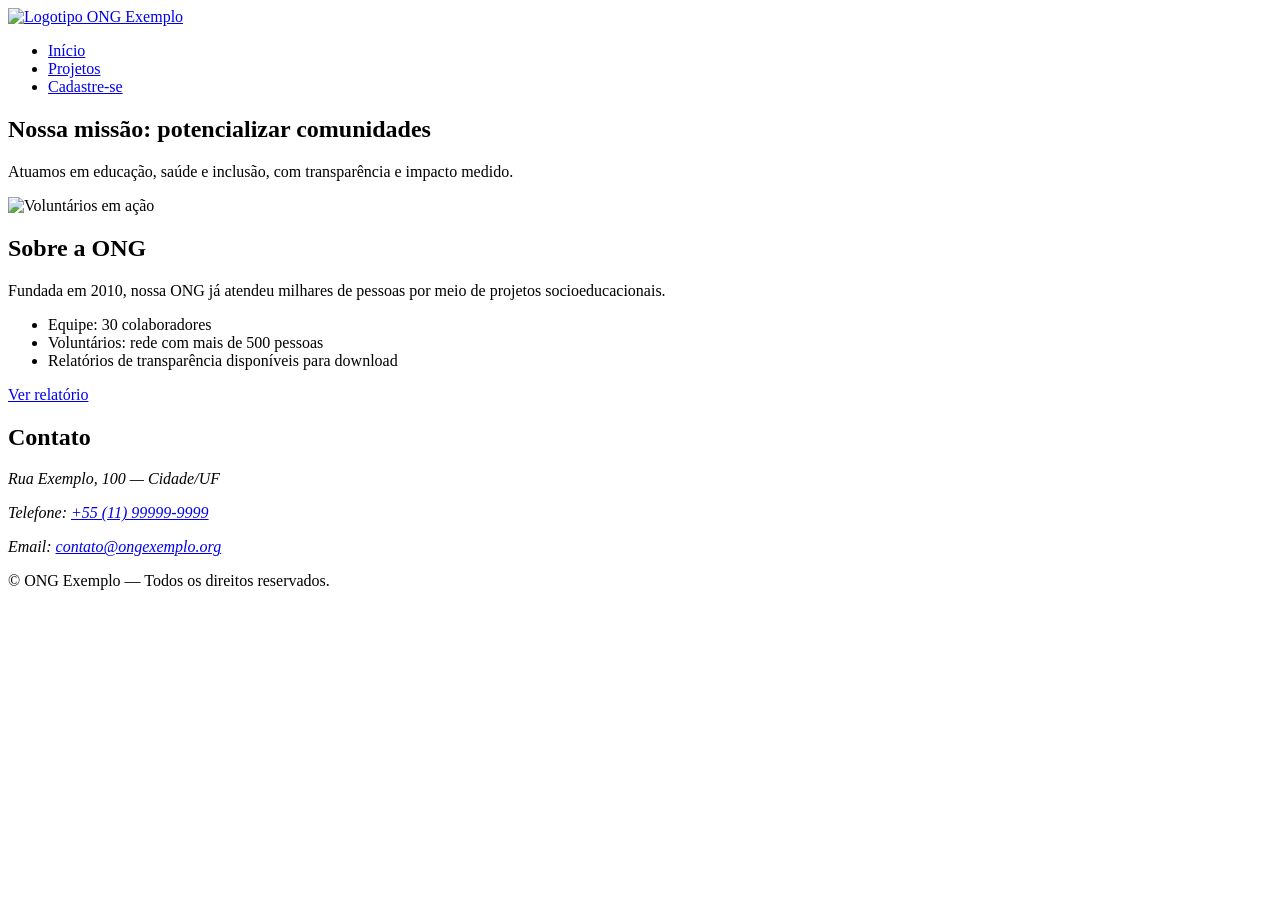
==== index.html @ c8385aaa "primeiro commit" ====
<!doctype html>
<html lang="pt-BR">
<head>
  <meta charset="utf-8" />
  <meta name="viewport" content="width=device-width,initial-scale=1" />
  <title>ONG Exemplo — Transformando Vidas</title>
  <meta name="description" content="ONG Exemplo — missão, projetos e como ajudar" />
  <link rel="stylesheet" href="assets/css/style.css" />
</head>
<body>
  <header class="site-header" role="banner">
    <div class="container">
      <a href="index.html" class="brand" aria-label="Início - ONG Exemplo">
        <img src="assets/img/logo.png" alt="Logotipo ONG Exemplo" />
      </a>
      <nav class="main-nav" role="navigation" aria-label="Menu principal">
        <ul>
          <li><a href="index.html">Início</a></li>
          <li><a href="projetos.html">Projetos</a></li>
          <li><a href="cadastro.html">Cadastre-se</a></li>
        </ul>
      </nav>
    </div>
  </header>

  <main id="main" role="main">
    <section class="hero" aria-labelledby="hero-title">
      <div class="container">
        <h1 id="hero-title">Nossa missão: potencializar comunidades</h1>
        <p>Atuamos em educação, saúde e inclusão, com transparência e impacto medido.</p>
        <img src="assets/img/hero.jpg" alt="Voluntários em ação" loading="lazy" />
      </div>
    </section>

    <section class="about container" aria-labelledby="about-title">
      <h2 id="about-title">Sobre a ONG</h2>
      <p>Fundada em 2010, nossa ONG já atendeu milhares de pessoas por meio de projetos socioeducacionais.</p>
      <ul>
        <li>Equipe: 30 colaboradores</li>
        <li>Voluntários: rede com mais de 500 pessoas</li>
        <li>Relatórios de transparência disponíveis para download</li>
      </ul>
      <a href="assets/docs/relatorio-transparencia.pdf" class="btn" aria-label="Download relatório de transparência">Ver relatório</a>
    </section>

    <section class="contact container" aria-labelledby="contact-title">
      <h2 id="contact-title">Contato</h2>
      <address>
        <p>Rua Exemplo, 100 — Cidade/UF</p>
        <p>Telefone: <a href="tel:+5511999999999">+55 (11) 99999-9999</a></p>
        <p>Email: <a href="mailto:contato@ongexemplo.org">contato@ongexemplo.org</a></p>
      </address>
    </section>
  </main>

  <footer class="site-footer" role="contentinfo">
    <div class="container">
      <p>&copy; <span id="year"></span> ONG Exemplo — Todos os direitos reservados.</p>
    </div>
  </footer>

  <script src="assets/js/main.js" defer></script>
</body>
</html>
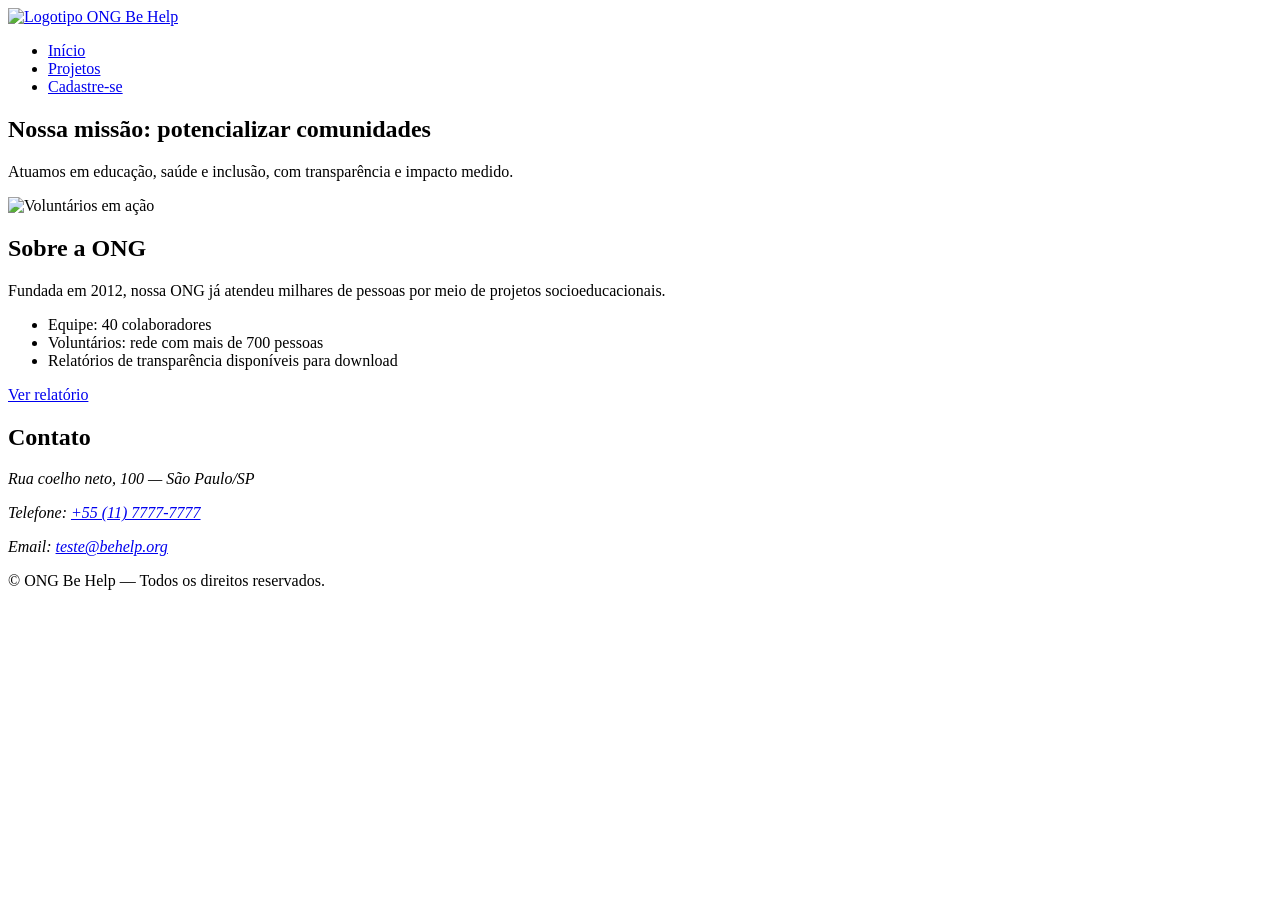
==== commit b9db0e2a: "ong be help, html5" ====
--- a/index.html
+++ b/index.html
@@ -3,15 +3,15 @@
 <head>
   <meta charset="utf-8" />
   <meta name="viewport" content="width=device-width,initial-scale=1" />
-  <title>ONG Exemplo — Transformando Vidas</title>
-  <meta name="description" content="ONG Exemplo — missão, projetos e como ajudar" />
+  <title>ONG Be Help — Transformando Vidas</title>
+  <meta name="description" content="ONG Be Help — missão, projetos e como ajudar" />
   <link rel="stylesheet" href="assets/css/style.css" />
 </head>
 <body>
   <header class="site-header" role="banner">
     <div class="container">
-      <a href="index.html" class="brand" aria-label="Início - ONG Exemplo">
-        <img src="assets/img/logo.png" alt="Logotipo ONG Exemplo" />
+      <a href="index.html" class="brand" aria-label="Início - ONG Be Help">
+        <img src="assets/img/logo.png" alt="Logotipo ONG Be Help" />
       </a>
       <nav class="main-nav" role="navigation" aria-label="Menu principal">
         <ul>
@@ -34,10 +34,10 @@
 
     <section class="about container" aria-labelledby="about-title">
       <h2 id="about-title">Sobre a ONG</h2>
-      <p>Fundada em 2010, nossa ONG já atendeu milhares de pessoas por meio de projetos socioeducacionais.</p>
+      <p>Fundada em 2012, nossa ONG já atendeu milhares de pessoas por meio de projetos socioeducacionais.</p>
       <ul>
-        <li>Equipe: 30 colaboradores</li>
-        <li>Voluntários: rede com mais de 500 pessoas</li>
+        <li>Equipe: 40 colaboradores</li>
+        <li>Voluntários: rede com mais de 700 pessoas</li>
         <li>Relatórios de transparência disponíveis para download</li>
       </ul>
       <a href="assets/docs/relatorio-transparencia.pdf" class="btn" aria-label="Download relatório de transparência">Ver relatório</a>
@@ -46,16 +46,16 @@
     <section class="contact container" aria-labelledby="contact-title">
       <h2 id="contact-title">Contato</h2>
       <address>
-        <p>Rua Exemplo, 100 — Cidade/UF</p>
-        <p>Telefone: <a href="tel:+5511999999999">+55 (11) 99999-9999</a></p>
-        <p>Email: <a href="mailto:contato@ongexemplo.org">contato@ongexemplo.org</a></p>
+        <p>Rua coelho neto, 100 — São Paulo/SP</p>
+        <p>Telefone: <a href="tel:+5511999999999">+55 (11) 7777-7777</a></p>
+        <p>Email: <a href="mailto:teste@ongbehelp.org">teste@behelp.org</a></p>
       </address>
     </section>
   </main>
 
   <footer class="site-footer" role="contentinfo">
     <div class="container">
-      <p>&copy; <span id="year"></span> ONG Exemplo — Todos os direitos reservados.</p>
+      <p>&copy; <span id="year"></span> ONG Be Help — Todos os direitos reservados.</p>
     </div>
   </footer>
 
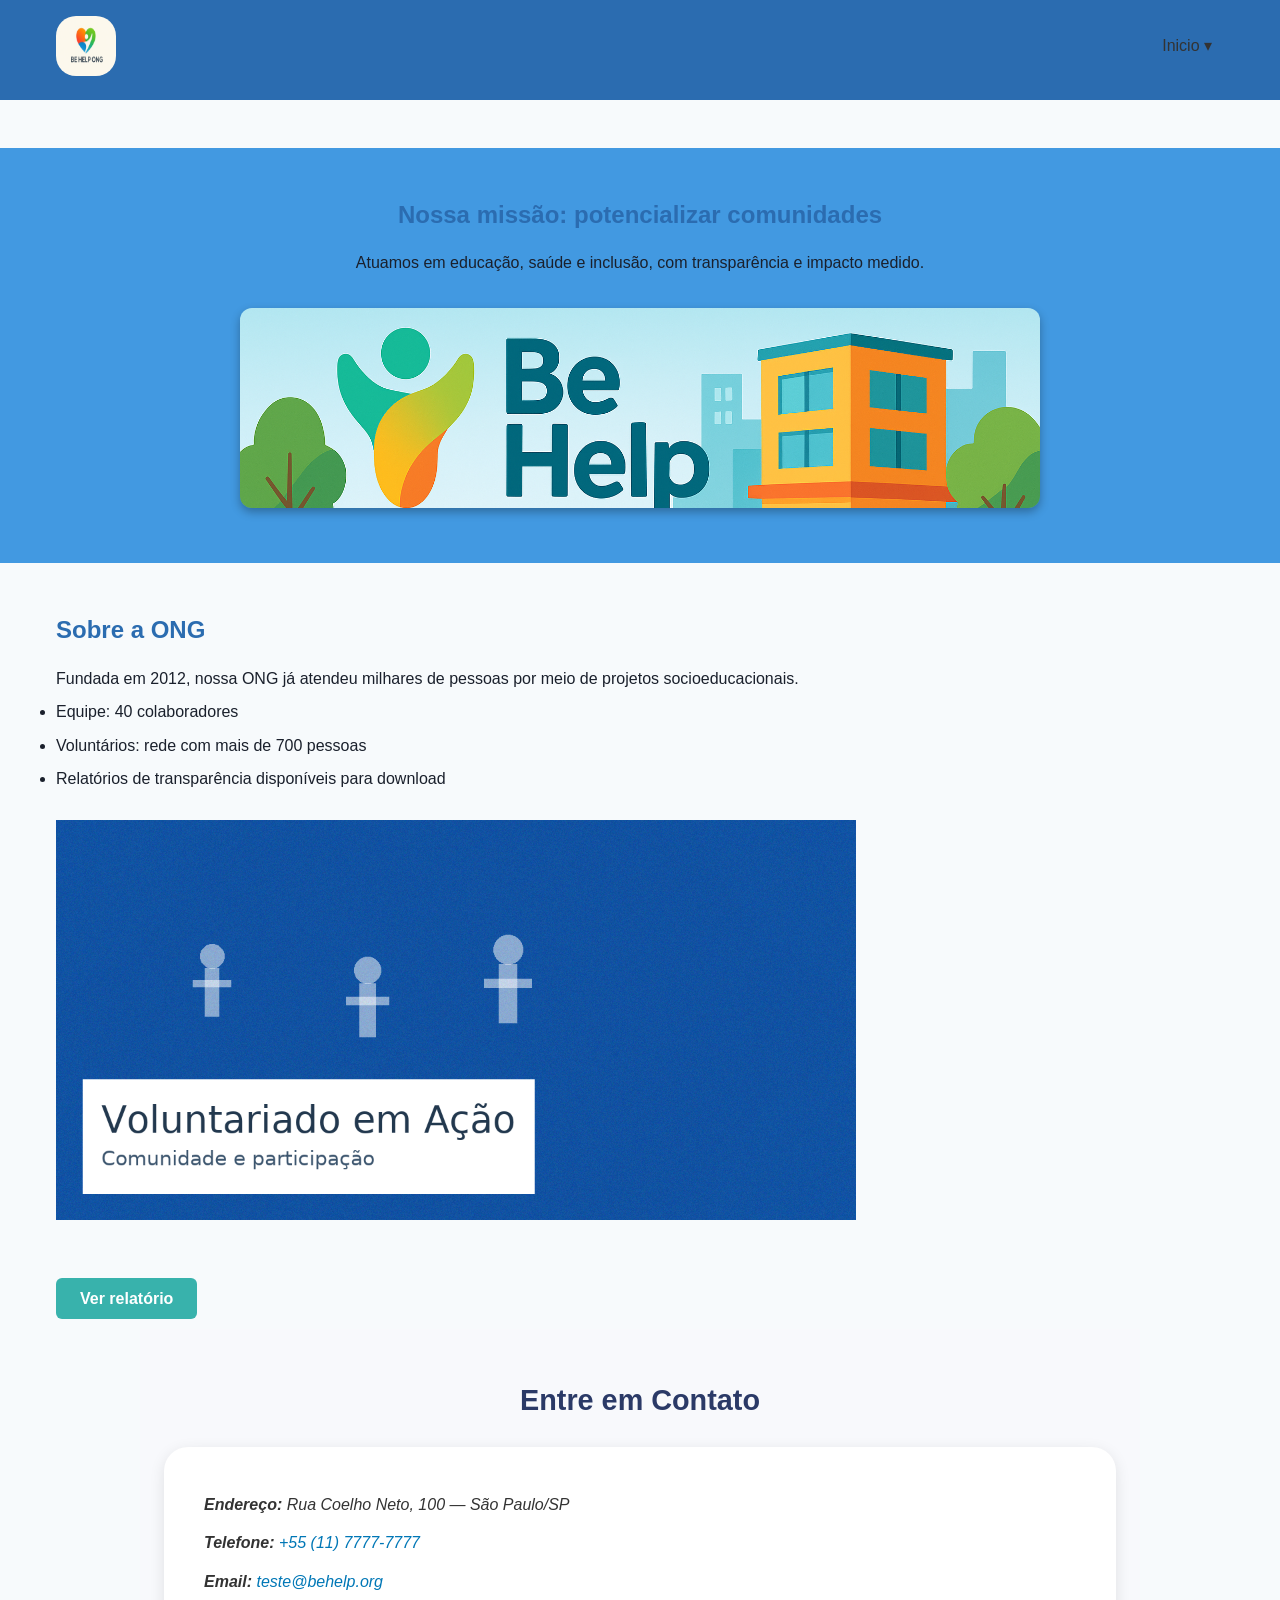
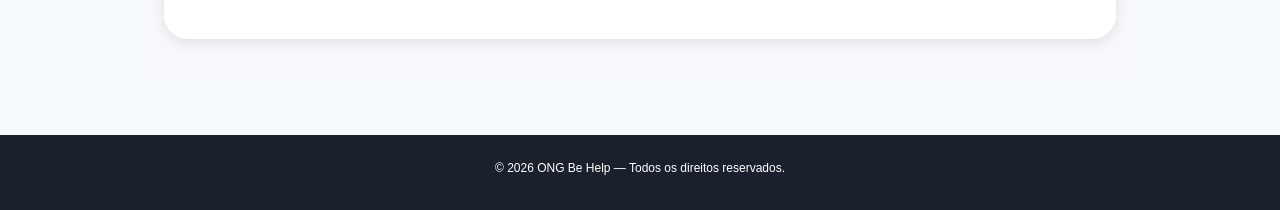
==== commit 8c778108: "atividade prática 2" ====
--- a/index.html
+++ b/index.html
@@ -11,15 +11,27 @@
   <header class="site-header" role="banner">
     <div class="container">
       <a href="index.html" class="brand" aria-label="Início - ONG Be Help">
-        <img src="assets/img/logo.png" alt="Logotipo ONG Be Help" />
+        <img src="assets/images/logo.png" class="logo" alt="Logotipo ONG Be Help" />
       </a>
-      <nav class="main-nav" role="navigation" aria-label="Menu principal">
-        <ul>
-          <li><a href="index.html">Início</a></li>
-          <li><a href="projetos.html">Projetos</a></li>
-          <li><a href="cadastro.html">Cadastre-se</a></li>
+          <button class="menu-toggle" aria-label="Abrir menu" aria-expanded="false">
+            <span class="bar"></span>
+            <span class="bar"></span>
+            <span class="bar"></span>
+         </button>
+     <nav class="main-nav" role="navigation" aria-label="Menu principal">
+        <ul class="menu">
+           
+
+            <li class="has-submenu">
+            <a href="projetos.html">Inicio ▾</a>
+            <ul class="submenu">
+                <li><a href="projetos.html">Projetos</a></li>
+                <li><a href="cadastro.html">Cadastro</a></li>
+  
+            </ul>
+            </li>
         </ul>
-      </nav>
+        </nav>
     </div>
   </header>
 
@@ -28,7 +40,7 @@
       <div class="container">
         <h1 id="hero-title">Nossa missão: potencializar comunidades</h1>
         <p>Atuamos em educação, saúde e inclusão, com transparência e impacto medido.</p>
-        <img src="assets/img/hero.jpg" alt="Voluntários em ação" loading="lazy" />
+        <img class="main-banner" src="assets/images/banner_img.png" alt="Voluntários em ação" loading="lazy" />
       </div>
     </section>
 
@@ -40,17 +52,23 @@
         <li>Voluntários: rede com mais de 700 pessoas</li>
         <li>Relatórios de transparência disponíveis para download</li>
       </ul>
+      <div class="container-img">
+         <img src="assets/images/voluntariado_real.png" alt="" loading="lazy" class="img-voluntario" />
+     </div>
       <a href="assets/docs/relatorio-transparencia.pdf" class="btn" aria-label="Download relatório de transparência">Ver relatório</a>
+    
     </section>
 
     <section class="contact container" aria-labelledby="contact-title">
-      <h2 id="contact-title">Contato</h2>
-      <address>
-        <p>Rua coelho neto, 100 — São Paulo/SP</p>
-        <p>Telefone: <a href="tel:+5511999999999">+55 (11) 7777-7777</a></p>
-        <p>Email: <a href="mailto:teste@ongbehelp.org">teste@behelp.org</a></p>
-      </address>
-    </section>
+        <h2 id="contact-title">Entre em Contato</h2>
+        <div class="contact-card">
+            <address>
+            <p><strong>Endereço:</strong> Rua Coelho Neto, 100 — São Paulo/SP</p>
+            <p><strong>Telefone:</strong> <a href="tel:+551177777777">+55 (11) 7777-7777</a></p>
+            <p><strong>Email:</strong> <a href="mailto:teste@behelp.org">teste@behelp.org</a></p>
+            </address>
+        </div>
+        </section>
   </main>
 
   <footer class="site-footer" role="contentinfo">
--- a/assets/css/style.css
+++ b/assets/css/style.css
@@ -0,0 +1,555 @@
+/* =========================================================
+   DESIGN SYSTEM — ONG BE HELP
+   ========================================================= */
+
+/*  Paleta de cores */
+:root {
+  --color-primary: #2b6cb0;
+  --color-primary-light: #4299e1;
+  --color-secondary: #38b2ac;
+  --color-accent: #f6ad55;
+  --color-danger: #e53e3e;
+  --color-success: #48bb78;
+  --color-neutral-100: #f7fafc;
+  --color-neutral-300: #e2e8f0;
+  --color-neutral-600: #718096;
+  --color-neutral-900: #1a202c;
+
+  /*  Tipografia */
+  --font-base: 'Segoe UI', Roboto, Arial, sans-serif;
+  --font-size-xs: 0.8rem;
+  --font-size-sm: 0.9rem;
+  --font-size-md: 1rem;
+  --font-size-lg: 1.4rem;
+  --font-size-xl: 2rem;
+
+  /*  Espaçamento modular (8px scale) */
+  --space-1: 8px;
+  --space-2: 16px;
+  --space-3: 24px;
+  --space-4: 32px;
+  --space-5: 48px;
+  --space-6: 64px;
+
+  /*  Grid System */
+  --container-width: 1200px;
+  --radius: 8px;
+  --shadow: 0 4px 8px rgba(0,0,0,0.1);
+}
+
+/* =========================================================
+   RESETO E BASE
+   ========================================================= */
+* {
+  margin: 0;
+  padding: 0;
+  box-sizing: border-box;
+}
+
+body {
+  font-family: var(--font-base);
+  font-size: var(--font-size-md);
+  color: var(--color-neutral-900);
+  background-color: var(--color-neutral-100);
+  line-height: 1.6;
+}
+
+.container {
+  max-width: var(--container-width);
+  margin: 0 auto;
+  padding: 0 var(--space-2);
+}
+
+/* =========================================================
+   CABEÇALHO E MENU
+   ========================================================= */
+.site-header {
+  background: var(--color-primary);
+  color: #fff;
+  padding: var(--space-2) 0;
+}
+
+.site-header .container {
+  display: flex;
+  justify-content: space-between;
+  align-items: center;
+}
+
+.main-nav ul {
+  display: flex;
+  gap: var(--space-3);
+  list-style: none;
+}
+
+.main-nav a {
+  color: #fff;
+  text-decoration: none;
+  font-weight: 600;
+  transition: color 0.3s;
+}
+
+.main-nav a:hover,
+.main-nav a[aria-current="page"] {
+  color: var(--color-accent);
+}
+
+/* =========================================================
+   HERO
+   ========================================================= */
+.hero {
+  background: var(--color-primary-light);
+  color: #fff;
+  text-align: center;
+  padding: var(--space-5) var(--space-2);
+}
+
+.hero img {
+  width: 100%;
+  max-width: 800px;
+  border-radius: 12px;
+  margin-top: var(--space-3);
+  box-shadow: 0 4px 10px rgba(0,0,0,0.3);
+}
+/* =========================================================
+   ALERTS / TOASTS
+   ========================================================= */
+
+.alert {
+  padding: var(--space-2);
+  border-radius: var(--radius);
+  margin: var(--space-2) 0;
+  font-weight: bold;
+  text-align: center;
+}
+
+.alert.success {
+  background: var(--color-success);
+  color: #fff;
+}
+
+.alert.error {
+  background: var(--color-danger);
+  color: #fff;
+}
+
+/* =========================================================
+   SEÇÕES GERAIS
+   ========================================================= */
+section {
+  margin: var(--space-5) 0;
+}
+.contact {
+    margin-top: 10px;
+}
+.img-voluntario {
+  width: 800px;
+  height: 400px;
+  margin-top: 20px;
+}
+.site-footer p {
+    color:#fff;
+  font-size: 12px;
+}
+#year2{
+    color:#fff;
+     margin-right: 10px;
+     margin-left: 2px;
+     font-size: 12px;
+}
+.logo{
+     width: 60px;
+     height: 60px;
+     border-radius: 20px;
+}
+h1, h2, h3 {
+  font-weight: 700;
+  color: var(--color-primary);
+  margin-bottom: var(--space-2);
+}
+
+p, li {
+  color: var(--color-neutral-900);
+  margin-bottom: var(--space-1);
+}
+ 
+.btn, .btn-secondary {
+  display: inline-block;
+  padding: var(--space-1) var(--space-3);
+  border-radius: 6px;
+  font-weight: bold;
+  text-decoration: none;
+  transition: 0.3s;
+  margin-top: 10px;
+}
+
+.btn {
+  background: var(--color-secondary);
+  color: #fff;
+  margin-top: 50px;
+}
+
+.btn-cadastro {
+    margin-bottom: 100px;
+    margin-left: 10px;
+}
+
+.btn:hover {
+  background: var(--color-primary);
+}
+
+.btn-secondary {
+  background: var(--color-accent);
+  color: #222;
+}
+
+.btn-secondary:hover {
+  background: var(--color-primary-light);
+  color: #fff;
+}
+.contact {
+  text-align: center;
+  padding: 3rem 1.5rem;
+  background: #f8f9fc;
+ max-width: 1000px;
+}
+
+.contact h2 {
+  font-size: 1.8rem;
+  color: #2b3a67;
+  margin-bottom: 1.5rem;
+}
+
+.contact-card {
+  display: inline-block;
+  background: #fff;
+  padding: 2rem 2.5rem;
+  border-radius: 1.5rem;
+  box-shadow: 0 4px 15px rgba(0, 0, 0, 0.1);
+   width: 100%;
+  text-align: left;
+  transition: transform 0.3s ease, box-shadow 0.3s ease;
+}
+
+.contact-card:hover {
+  transform: translateY(-5px);
+  box-shadow: 0 6px 20px rgba(0, 0, 0, 0.15);
+}
+
+.contact-card p {
+  margin: 0.8rem 0;
+  font-size: 1rem;
+  color: #333;
+}
+
+.contact-card a {
+  color: #0077b6;
+  text-decoration: none;
+  font-weight: 500;
+}
+
+.contact-card a:hover {
+  text-decoration: underline;
+}
+/* =========================================================
+   GRID DE PROJETOS
+   ========================================================= */
+.projects-grid {
+  display: grid;
+  grid-template-columns: repeat(auto-fit, minmax(300px, 1fr));
+  gap: var(--space-3);
+}
+.grid {
+  display: grid;
+  grid-template-columns: repeat(12, 1fr);
+  gap: var(--spacing-md);
+}
+
+[class*="col-"] {
+  grid-column: span 12; /* padrão para telas pequenas */
+}
+.project-card {
+  background: #fff;
+  border: 1px solid var(--color-neutral-300);
+  border-radius: 12px;
+  padding: var(--space-3);
+  box-shadow: 0 2px 6px rgba(0,0,0,0.1);
+  transition: transform 0.3s;
+}
+
+.project-card:hover {
+  transform: translateY(-4px);
+}
+
+.project-card img {
+  width: 100%;
+  border-radius: 8px;
+  margin-bottom: var(--space-2);
+}
+.main-banner{
+     width: 1200px;
+     height: 200px;
+     object-fit: cover; 
+}
+/* =========================================================
+   FORMULÁRIOS
+   ========================================================= */
+form {
+  display: grid;
+  gap: var(--space-2);
+  background: #fff;
+  padding: var(--space-3);
+  border-radius: 12px;
+  box-shadow: 0 2px 8px rgba(0,0,0,0.1);
+}
+fieldset {
+    padding: 20px;
+    border: 1px solid var(--color-neutral-300);
+}
+label {
+  font-weight: 600;
+  margin-top: var(--space-1);
+}
+
+input, select {
+  padding: var(--space-1);
+  border: 1px solid var(--color-neutral-300);
+  border-radius: 6px;
+  width: 100%;
+}
+
+input:focus, select:focus {
+  outline: 2px solid var(--color-primary-light);
+}
+
+button.btn {
+  width: fit-content;
+}
+
+/* =========================================================
+   FOOTER
+   ========================================================= */
+.site-footer {
+  background: var(--color-neutral-900);
+  color: #fff;
+  text-align: center;
+  padding: var(--space-3);
+  margin-top: var(--space-5);
+}
+
+/* =========================================================
+   RESPONSIVIDADE
+   ========================================================= */
+@media (max-width: 1024px) {
+  .hero {
+    padding: var(--space-4);
+  }
+  .img-voluntario{
+    width: 100%;
+    height: auto;
+    margin-top: 20px;
+  }
+}
+
+@media (max-width: 768px) {
+  .main-nav ul {
+    flex-direction: column;
+    background: var(--color-primary);
+    text-align: center;
+  }
+  .img-voluntario{
+    width: 100%;
+    height: auto;
+    margin-top: 20px;
+  }
+
+  .container {
+    padding: 0 var(--space-1);
+  }
+}
+
+@media (max-width: 480px) {
+  h1 {
+    font-size: var(--font-size-lg);
+  }
+
+  .hero img {
+    max-width: 100%;
+  }
+}
+
+/* =========================================================
+   MENU HAMBÚRGUER RESPONSIVO
+   ========================================================= */
+
+.menu-toggle {
+  display: none;
+  flex-direction: column;
+  justify-content: center;
+  gap: 5px;
+  width: 32px;
+  height: 32px;
+  background: none;
+  border: none;
+  cursor: pointer;
+  margin-left: 50px;
+}
+
+.menu-toggle .bar {
+  height: 3px;
+  width: 100%;
+  background: #fff;
+  border-radius: 3px;
+  transition: 0.3s;
+}
+
+/* Estado ativo (menu aberto) */
+.menu-toggle.active .bar:nth-child(1) {
+  transform: rotate(45deg) translateY(8px);
+}
+
+.menu-toggle.active .bar:nth-child(2) {
+  opacity: 0;
+}
+
+.menu-toggle.active .bar:nth-child(3) {
+  transform: rotate(-45deg) translateY(-8px);
+}
+
+/* Menu padrão desktop */
+.main-nav {
+  display: flex;
+}
+
+
+/* Menu mobile fechado */
+@media (max-width: 768px) {
+  .menu-toggle {
+    display: flex;
+  }
+
+  .main-nav {
+    position: absolute;
+    top: 70px;
+    right: 0;
+    background: var(--color-primary);
+    width: 100%;
+    flex-direction: column;
+    align-items: center;
+    gap: var(--space-2);
+    padding: var(--space-3) 0;
+    transform: translateY(-100%);
+    opacity: 0;
+    pointer-events: none;
+    transition: 0.4s ease;
+  }
+
+  .main-nav.open {
+    transform: translateY(0);
+    opacity: 1;
+    pointer-events: auto;
+  }
+
+  .main-nav a {
+    font-size: var(--font-size-lg);
+  }
+}
+@media (max-width: 1200px) { }
+@media (max-width: 360px)  {  }
+
+ 
+ /* =========================================================
+    Dropdown Menu
+   ========================================================= */
+  /* ====== SUBMENU (INATIVO POR PADRÃO) ====== */
+.submenu {
+  position: absolute;
+  top: 100%;
+  left: 0;
+  min-width: 180px;
+  background: #fff;
+  border: 1px solid var(--color-border, #ddd);
+  border-radius: 6px;
+  box-shadow: 0 4px 10px rgba(0, 0, 0, 0.08);
+  list-style: none;
+  padding: 8px 0;
+  margin: 0;
+  display: none; /* 🔒 Inativo inicialmente */
+  opacity: 0;
+  visibility: hidden;
+  transform: translateY(10px);
+  transition: all 0.25s ease;
+  z-index: 10;
+}
+
+ 
+.has-submenu:hover > .submenu,
+.has-submenu.active > .submenu {
+  display: block;
+  opacity: 1;
+  visibility: visible;
+  transform: translateY(0);
+}
+ 
+.submenu li a {
+  padding: 8px 16px;
+  color: var(--color-dark, #333);
+  white-space: nowrap;
+}
+
+.submenu li a:hover {
+  background: var(--color-primary, #007BFF);
+  color: #fff !important;
+}
+
+/* ====== RESPONSIVO ====== */
+@media (max-width: 768px) {
+  .main-nav ul.menu {
+    flex-direction: column;
+    align-items: flex-start;
+  }
+
+  .submenu {
+    position: relative;
+    box-shadow: none;
+    border: none;
+    background: transparent;
+    transform: none;
+  }
+
+  .submenu li a {
+    padding-left: 24px;
+  }
+}
+
+   /* ====== MENU PRINCIPAL ====== */
+.main-nav {
+  position: relative;
+}
+
+.main-nav ul.menu {
+  list-style: none;
+  margin: 0;
+  padding: 0;
+  display: flex;
+  gap: var(--spacing-md, 16px);
+  align-items: center;
+}
+
+.main-nav ul.menu li {
+  position: relative;
+}
+
+.main-nav ul.menu a {
+  text-decoration: none;
+  color: var(--color-dark, #333);
+  font-weight: 500;
+  padding: 8px 12px;
+  display: block;
+  transition: color 0.3s ease;
+}
+
+.main-nav ul.menu a:hover {
+  color: var(--color-primary, #007BFF);
+}
+
+ 
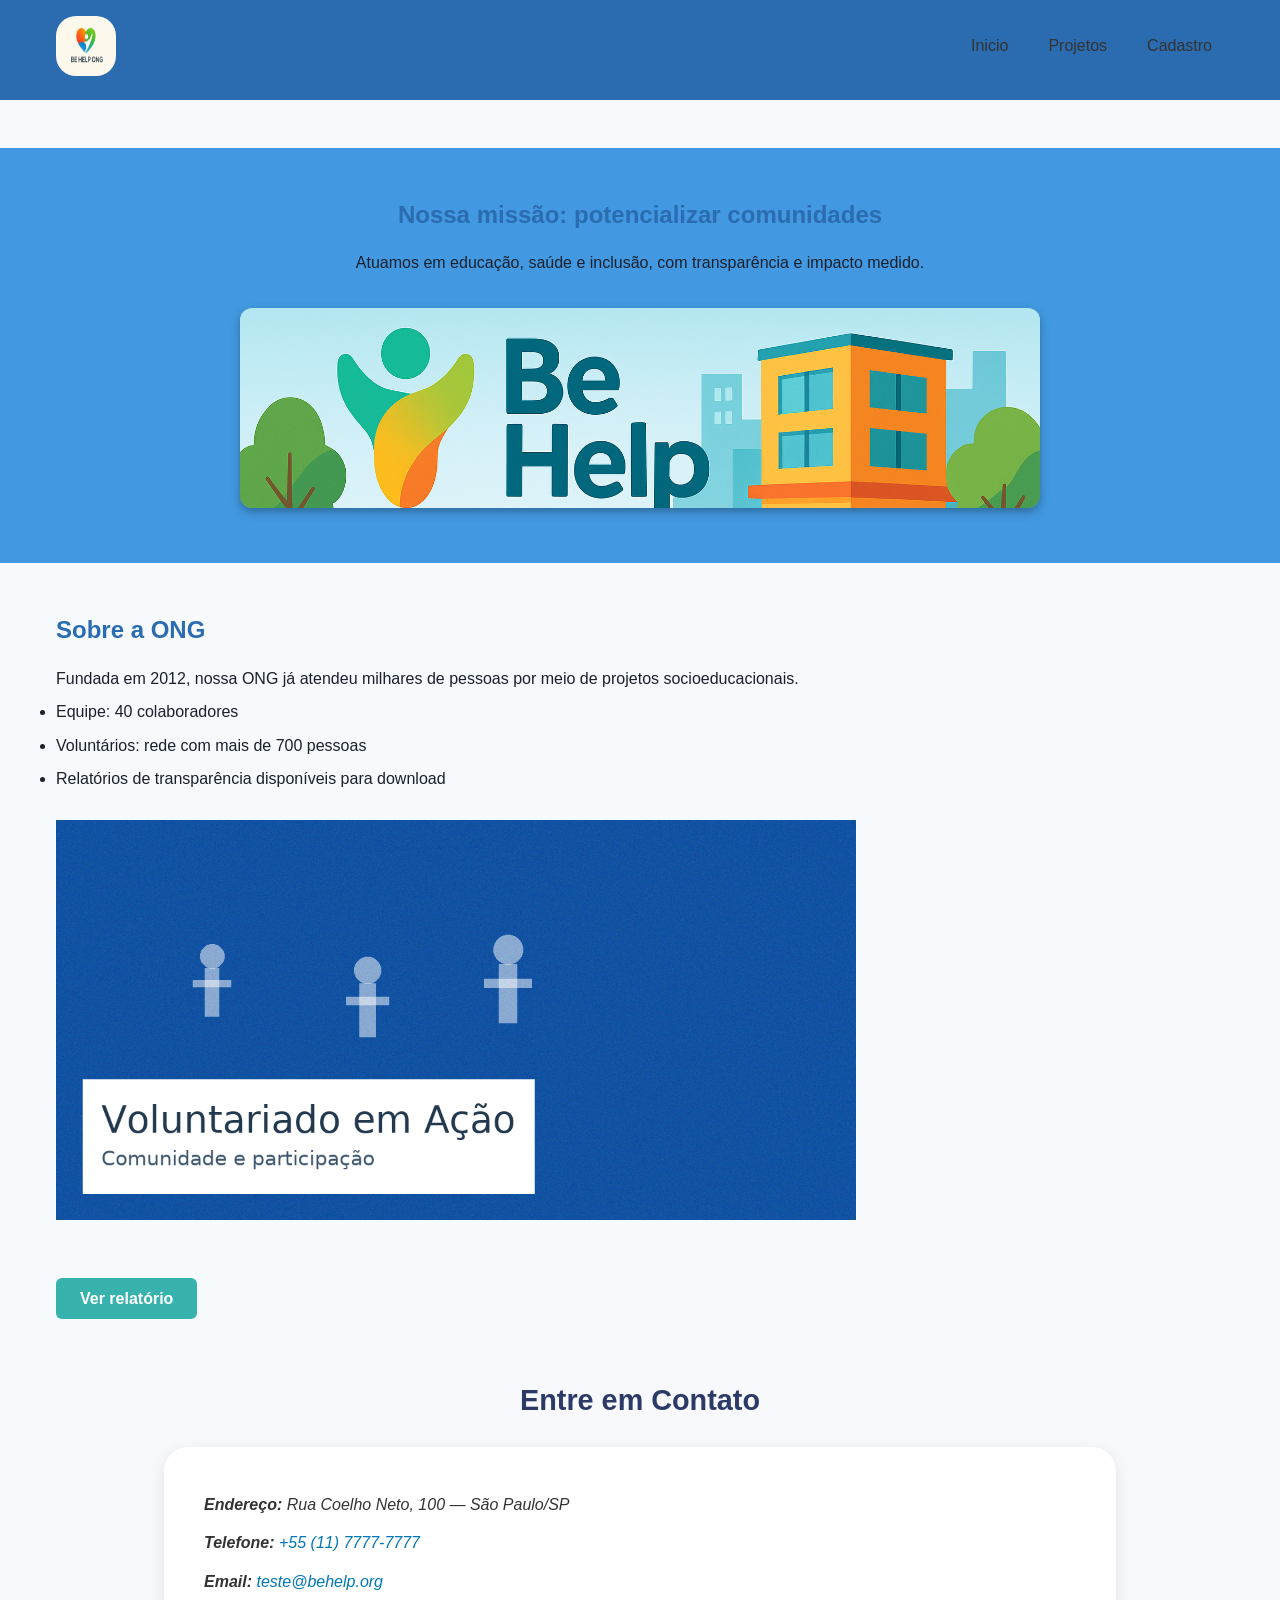
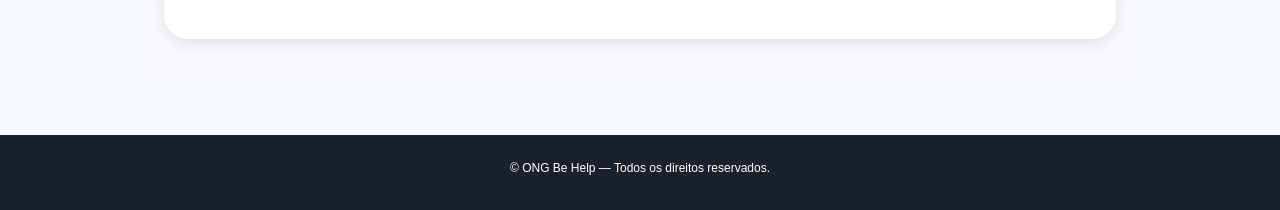
==== commit a7e58c99: "atividade 3 inclusão do js e melhorias" ====
--- a/index.html
+++ b/index.html
@@ -8,32 +8,27 @@
   <link rel="stylesheet" href="assets/css/style.css" />
 </head>
 <body>
-  <header class="site-header" role="banner">
-    <div class="container">
-      <a href="index.html" class="brand" aria-label="Início - ONG Be Help">
-        <img src="assets/images/logo.png" class="logo" alt="Logotipo ONG Be Help" />
-      </a>
-          <button class="menu-toggle" aria-label="Abrir menu" aria-expanded="false">
-            <span class="bar"></span>
-            <span class="bar"></span>
-            <span class="bar"></span>
-         </button>
-     <nav class="main-nav" role="navigation" aria-label="Menu principal">
-        <ul class="menu">
-           
+<header class="site-header" role="banner">
+  <div class="container header-container">
+    <a href="index.html" class="brand" aria-label="Início - ONG Be Help">
+      <img src="assets/images/logo.png" class="logo" alt="Logotipo ONG Be Help" />
+    </a>
 
-            <li class="has-submenu">
-            <a href="projetos.html">Inicio ▾</a>
-            <ul class="submenu">
-                <li><a href="projetos.html">Projetos</a></li>
-                <li><a href="cadastro.html">Cadastro</a></li>
-  
-            </ul>
-            </li>
-        </ul>
-        </nav>
-    </div>
-  </header>
+    <button class="menu-toggle" aria-label="Abrir menu" aria-expanded="false">
+      <span class="bar"></span>
+      <span class="bar"></span>
+      <span class="bar"></span>
+    </button>
+
+    <nav class="main-nav" role="navigation" aria-label="Menu principal">
+      <ul class="menu">
+             <li><a href="index.html">Inicio</a></li>
+             <li><a href="projetos.html">Projetos</a></li>
+             <li><a href="cadastro.html">Cadastro</a></li>
+      </ul>
+    </nav>
+  </div>
+</header>
 
   <main id="main" role="main">
     <section class="hero" aria-labelledby="hero-title">
@@ -53,22 +48,21 @@
         <li>Relatórios de transparência disponíveis para download</li>
       </ul>
       <div class="container-img">
-         <img src="assets/images/voluntariado_real.png" alt="" loading="lazy" class="img-voluntario" />
-     </div>
+        <img src="assets/images/voluntariado_real.png" alt="Voluntário em ação" loading="lazy" class="img-voluntario" />
+      </div>
       <a href="assets/docs/relatorio-transparencia.pdf" class="btn" aria-label="Download relatório de transparência">Ver relatório</a>
-    
     </section>
 
     <section class="contact container" aria-labelledby="contact-title">
-        <h2 id="contact-title">Entre em Contato</h2>
-        <div class="contact-card">
-            <address>
-            <p><strong>Endereço:</strong> Rua Coelho Neto, 100 — São Paulo/SP</p>
-            <p><strong>Telefone:</strong> <a href="tel:+551177777777">+55 (11) 7777-7777</a></p>
-            <p><strong>Email:</strong> <a href="mailto:teste@behelp.org">teste@behelp.org</a></p>
-            </address>
-        </div>
-        </section>
+      <h2 id="contact-title">Entre em Contato</h2>
+      <div class="contact-card">
+        <address>
+          <p><strong>Endereço:</strong> Rua Coelho Neto, 100 — São Paulo/SP</p>
+          <p><strong>Telefone:</strong> <a href="tel:+551177777777">+55 (11) 7777-7777</a></p>
+          <p><strong>Email:</strong> <a href="mailto:teste@behelp.org">teste@behelp.org</a></p>
+        </address>
+      </div>
+    </section>
   </main>
 
   <footer class="site-footer" role="contentinfo">
@@ -77,6 +71,6 @@
     </div>
   </footer>
 
-  <script src="assets/js/main.js" defer></script>
+  <script src="assets/js/main.js"></script>
 </body>
-</html>+</html>
--- a/assets/css/style.css
+++ b/assets/css/style.css
@@ -138,6 +138,12 @@
 section {
   margin: var(--space-5) 0;
 }
+.error-msg {
+  font-size: 0.85rem;
+  color: red;
+  margin-left: 4px;
+}
+
 .contact {
     margin-top: 10px;
 }
@@ -484,19 +490,13 @@
  
 .has-submenu:hover > .submenu,
 .has-submenu.active > .submenu {
-  display: block;
+
   opacity: 1;
   visibility: visible;
   transform: translateY(0);
 }
  
-.submenu li a {
-  padding: 8px 16px;
-  color: var(--color-dark, #333);
-  white-space: nowrap;
-}
-
-.submenu li a:hover {
+.menu li a:hover {
   background: var(--color-primary, #007BFF);
   color: #fff !important;
 }
@@ -553,3 +553,125 @@
 }
 
  
+/* Esconde o menu por padrão em telas pequenas */
+.main-nav {
+  display: none;
+}
+
+/* Mostra quando a classe "open" estiver presente */
+.main-nav.open {
+  display: block;
+}
+
+/* Botão hambúrguer animado */
+.menu-toggle.active .bar:nth-child(1) {
+  transform: rotate(45deg) translate(5px, 5px);
+}
+.menu-toggle.active .bar:nth-child(2) {
+  opacity: 0;
+}
+.menu-toggle.active .bar:nth-child(3) {
+  transform: rotate(-45deg) translate(5px, -5px);
+}
+
+/* Ajuste de responsividade (opcional) */
+@media (min-width: 768px) {
+  .main-nav {
+    display: block !important;
+  }
+  .menu-toggle {
+    display: none;
+  }
+}
+
+/* Container do cabeçalho */
+.header-container {
+  display: flex;
+  justify-content: space-between;
+  align-items: center;
+}
+
+/* Menu hambúrguer */
+.menu-toggle {
+  display: block;
+  background: none;
+  border: none;
+  cursor: pointer;
+}
+
+.menu-toggle .bar {
+  display: block;
+  width: 25px;
+  height: 3px;
+  margin: 5px 0;
+  background-color: #333;
+  transition: all 0.3s ease;
+}
+
+/* Nav padrão mobile */
+.main-nav {
+  display: none;
+}
+
+/* Menu aberto (quando clicar no hambúrguer) */
+.main-nav.open {
+  display: block;
+}
+
+/* Dropdown submenu */
+.has-submenu {
+  position: relative;
+}
+.has-submenu .submenu {
+  display: none;
+  position: absolute;
+  top: 100%;
+  left: 0;
+  background: #fff;
+  padding: 0.5em 0;
+  box-shadow: 0 2px 6px rgba(0,0,0,0.2);
+  list-style: none;
+}
+.has-submenu:hover .submenu {
+
+}
+.submenu li a {
+ 
+  padding: 0.5em 1em;
+  color: #333;
+  text-decoration: none;
+}
+.submenu li a:hover {
+  background-color: #f0f0f0;
+}
+
+/* Desktop */
+@media (min-width: 768px) {
+  .menu-toggle {
+    display: none;
+  }
+
+  .main-nav {
+    display: block !important;
+  }
+
+  .menu {
+    display: flex;
+    gap: 1.5em;
+    align-items: center;
+    list-style: none;
+    margin: 0;
+    padding: 0;
+  }
+
+  .menu li {
+    position: relative;
+  }
+
+  .menu a {
+    text-decoration: none;
+    color: #333;
+    padding: 0.5em 0;
+    display: block;
+  }
+}
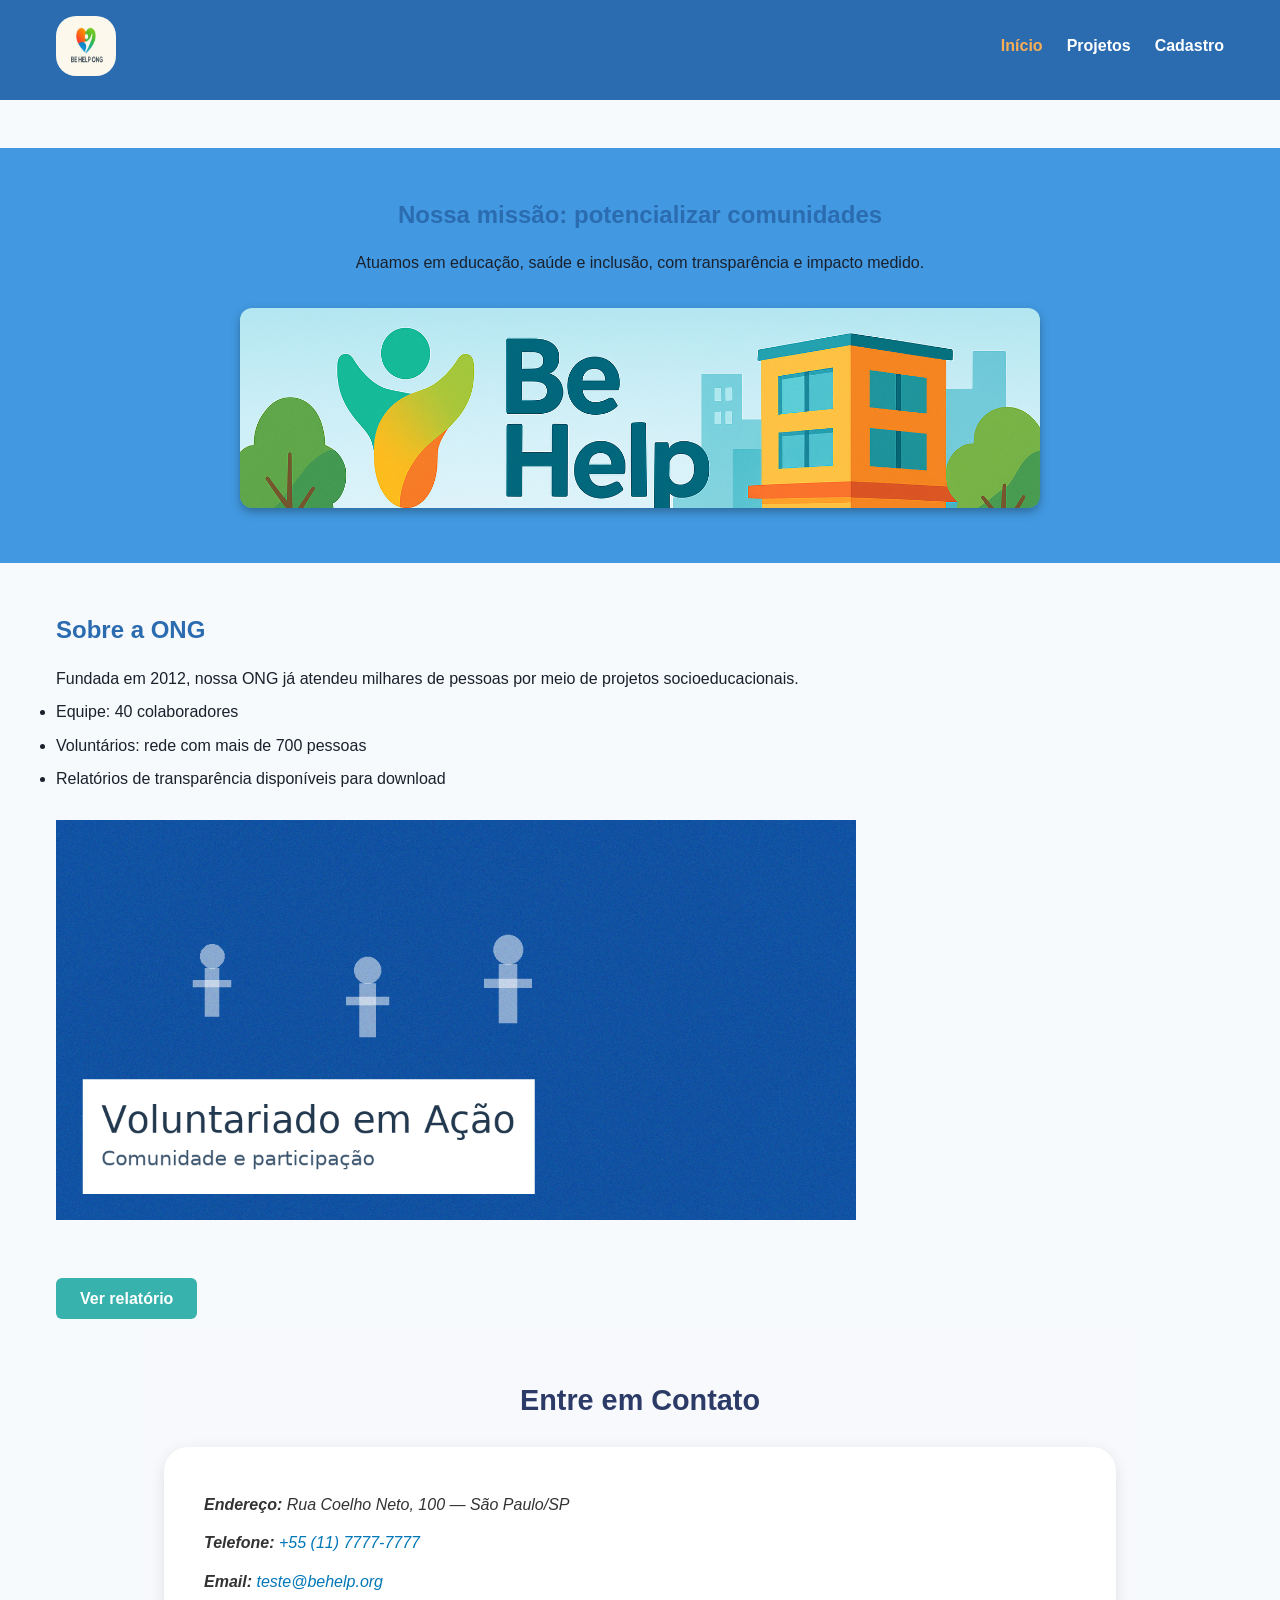
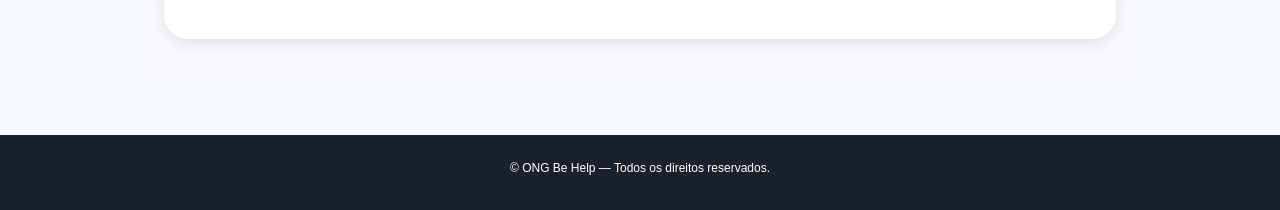
==== commit 566d2216: "atividade 4" ====
--- a/index.html
+++ b/index.html
@@ -14,7 +14,7 @@
       <img src="assets/images/logo.png" class="logo" alt="Logotipo ONG Be Help" />
     </a>
 
-    <button class="menu-toggle" aria-label="Abrir menu" aria-expanded="false">
+    <button class="menu-toggle" aria-label="Abrir menu" aria-expanded="false" type="button">
       <span class="bar"></span>
       <span class="bar"></span>
       <span class="bar"></span>
@@ -22,55 +22,55 @@
 
     <nav class="main-nav" role="navigation" aria-label="Menu principal">
       <ul class="menu">
-             <li><a href="index.html">Inicio</a></li>
-             <li><a href="projetos.html">Projetos</a></li>
-             <li><a href="cadastro.html">Cadastro</a></li>
+        <li><a href="index.html" aria-current="page">Início</a></li>
+        <li><a href="projetos.html">Projetos</a></li>
+        <li><a href="cadastro.html">Cadastro</a></li>
       </ul>
     </nav>
   </div>
 </header>
 
-  <main id="main" role="main">
-    <section class="hero" aria-labelledby="hero-title">
-      <div class="container">
-        <h1 id="hero-title">Nossa missão: potencializar comunidades</h1>
-        <p>Atuamos em educação, saúde e inclusão, com transparência e impacto medido.</p>
-        <img class="main-banner" src="assets/images/banner_img.png" alt="Voluntários em ação" loading="lazy" />
-      </div>
-    </section>
+<main id="main" role="main">
+  <section class="hero" aria-labelledby="hero-title">
+    <div class="container">
+      <h1 id="hero-title">Nossa missão: potencializar comunidades</h1>
+      <p>Atuamos em educação, saúde e inclusão, com transparência e impacto medido.</p>
+      <img class="main-banner" src="assets/images/banner_img.png" alt="Voluntários em ação" loading="lazy" />
+    </div>
+  </section>
 
-    <section class="about container" aria-labelledby="about-title">
-      <h2 id="about-title">Sobre a ONG</h2>
-      <p>Fundada em 2012, nossa ONG já atendeu milhares de pessoas por meio de projetos socioeducacionais.</p>
-      <ul>
-        <li>Equipe: 40 colaboradores</li>
-        <li>Voluntários: rede com mais de 700 pessoas</li>
-        <li>Relatórios de transparência disponíveis para download</li>
-      </ul>
-      <div class="container-img">
-        <img src="assets/images/voluntariado_real.png" alt="Voluntário em ação" loading="lazy" class="img-voluntario" />
-      </div>
-      <a href="assets/docs/relatorio-transparencia.pdf" class="btn" aria-label="Download relatório de transparência">Ver relatório</a>
-    </section>
+  <section class="about container" aria-labelledby="about-title">
+    <h2 id="about-title">Sobre a ONG</h2>
+    <p>Fundada em 2012, nossa ONG já atendeu milhares de pessoas por meio de projetos socioeducacionais.</p>
+    <ul>
+      <li>Equipe: 40 colaboradores</li>
+      <li>Voluntários: rede com mais de 700 pessoas</li>
+      <li>Relatórios de transparência disponíveis para download</li>
+    </ul>
+    <div class="container-img">
+      <img src="assets/images/voluntariado_real.png" alt="Voluntário em ação" loading="lazy" class="img-voluntario" />
+    </div>
+    <a href="#"  class="btn" aria-label="Download relatório de transparência">Ver relatório</a>
+  </section>
 
-    <section class="contact container" aria-labelledby="contact-title">
-      <h2 id="contact-title">Entre em Contato</h2>
-      <div class="contact-card">
-        <address>
-          <p><strong>Endereço:</strong> Rua Coelho Neto, 100 — São Paulo/SP</p>
-          <p><strong>Telefone:</strong> <a href="tel:+551177777777">+55 (11) 7777-7777</a></p>
-          <p><strong>Email:</strong> <a href="mailto:teste@behelp.org">teste@behelp.org</a></p>
-        </address>
-      </div>
-    </section>
-  </main>
+  <section class="contact container" aria-labelledby="contact-title">
+    <h2 id="contact-title">Entre em Contato</h2>
+    <div class="contact-card">
+      <address>
+        <p><strong>Endereço:</strong> Rua Coelho Neto, 100 — São Paulo/SP</p>
+        <p><strong>Telefone:</strong> <a href="tel:+551177777777">+55 (11) 7777-7777</a></p>
+        <p><strong>Email:</strong> <a href="mailto:teste@behelp.org">teste@behelp.org</a></p>
+      </address>
+    </div>
+  </section>
+</main>
 
-  <footer class="site-footer" role="contentinfo">
-    <div class="container">
-      <p>&copy; <span id="year"></span> ONG Be Help — Todos os direitos reservados.</p>
-    </div>
-  </footer>
+<footer class="site-footer" role="contentinfo">
+  <div class="container">
+    <p>&copy; <span id="year"></span> ONG Be Help — Todos os direitos reservados.</p>
+  </div>
+</footer>
 
-  <script src="assets/js/main.js"></script>
+<script src="assets/js/main.js"></script>
 </body>
 </html>
--- a/assets/css/style.css
+++ b/assets/css/style.css
@@ -1,7 +1,6 @@
 /* =========================================================
    DESIGN SYSTEM — ONG BE HELP
    ========================================================= */
-
 /*  Paleta de cores */
 :root {
   --color-primary: #2b6cb0;
@@ -36,7 +35,6 @@
   --radius: 8px;
   --shadow: 0 4px 8px rgba(0,0,0,0.1);
 }
-
 /* =========================================================
    RESETO E BASE
    ========================================================= */
@@ -45,7 +43,6 @@
   padding: 0;
   box-sizing: border-box;
 }
-
 body {
   font-family: var(--font-base);
   font-size: var(--font-size-md);
@@ -53,13 +50,11 @@
   background-color: var(--color-neutral-100);
   line-height: 1.6;
 }
-
 .container {
   max-width: var(--container-width);
   margin: 0 auto;
   padding: 0 var(--space-2);
 }
-
 /* =========================================================
    CABEÇALHO E MENU
    ========================================================= */
@@ -68,19 +63,16 @@
   color: #fff;
   padding: var(--space-2) 0;
 }
-
 .site-header .container {
   display: flex;
   justify-content: space-between;
   align-items: center;
 }
-
 .main-nav ul {
   display: flex;
   gap: var(--space-3);
   list-style: none;
 }
-
 .main-nav a {
   color: #fff;
   text-decoration: none;
@@ -143,7 +135,6 @@
   color: red;
   margin-left: 4px;
 }
-
 .contact {
     margin-top: 10px;
 }
@@ -386,7 +377,6 @@
 /* =========================================================
    MENU HAMBÚRGUER RESPONSIVO
    ========================================================= */
-
 .menu-toggle {
   display: none;
   flex-direction: column;
@@ -425,7 +415,6 @@
 .main-nav {
   display: flex;
 }
-
 
 /* Menu mobile fechado */
 @media (max-width: 768px) {
@@ -459,219 +448,20 @@
     font-size: var(--font-size-lg);
   }
 }
-@media (max-width: 1200px) { }
-@media (max-width: 360px)  {  }
-
- 
- /* =========================================================
-    Dropdown Menu
-   ========================================================= */
-  /* ====== SUBMENU (INATIVO POR PADRÃO) ====== */
-.submenu {
-  position: absolute;
-  top: 100%;
-  left: 0;
-  min-width: 180px;
-  background: #fff;
-  border: 1px solid var(--color-border, #ddd);
-  border-radius: 6px;
-  box-shadow: 0 4px 10px rgba(0, 0, 0, 0.08);
-  list-style: none;
-  padding: 8px 0;
-  margin: 0;
-  display: none; /* 🔒 Inativo inicialmente */
-  opacity: 0;
-  visibility: hidden;
-  transform: translateY(10px);
-  transition: all 0.25s ease;
-  z-index: 10;
-}
-
- 
-.has-submenu:hover > .submenu,
-.has-submenu.active > .submenu {
-
-  opacity: 1;
-  visibility: visible;
-  transform: translateY(0);
-}
- 
-.menu li a:hover {
-  background: var(--color-primary, #007BFF);
-  color: #fff !important;
-}
-
-/* ====== RESPONSIVO ====== */
-@media (max-width: 768px) {
-  .main-nav ul.menu {
-    flex-direction: column;
-    align-items: flex-start;
-  }
-
-  .submenu {
-    position: relative;
-    box-shadow: none;
-    border: none;
-    background: transparent;
-    transform: none;
-  }
-
-  .submenu li a {
-    padding-left: 24px;
-  }
-}
-
-   /* ====== MENU PRINCIPAL ====== */
-.main-nav {
-  position: relative;
-}
-
-.main-nav ul.menu {
-  list-style: none;
-  margin: 0;
-  padding: 0;
-  display: flex;
-  gap: var(--spacing-md, 16px);
-  align-items: center;
-}
-
-.main-nav ul.menu li {
-  position: relative;
-}
-
-.main-nav ul.menu a {
-  text-decoration: none;
-  color: var(--color-dark, #333);
-  font-weight: 500;
-  padding: 8px 12px;
-  display: block;
-  transition: color 0.3s ease;
-}
-
-.main-nav ul.menu a:hover {
-  color: var(--color-primary, #007BFF);
-}
-
- 
-/* Esconde o menu por padrão em telas pequenas */
-.main-nav {
-  display: none;
-}
-
-/* Mostra quando a classe "open" estiver presente */
-.main-nav.open {
-  display: block;
-}
-
-/* Botão hambúrguer animado */
-.menu-toggle.active .bar:nth-child(1) {
-  transform: rotate(45deg) translate(5px, 5px);
-}
-.menu-toggle.active .bar:nth-child(2) {
-  opacity: 0;
-}
-.menu-toggle.active .bar:nth-child(3) {
-  transform: rotate(-45deg) translate(5px, -5px);
-}
-
-/* Ajuste de responsividade (opcional) */
-@media (min-width: 768px) {
-  .main-nav {
-    display: block !important;
-  }
-  .menu-toggle {
-    display: none;
-  }
-}
-
-/* Container do cabeçalho */
-.header-container {
-  display: flex;
-  justify-content: space-between;
-  align-items: center;
-}
-
-/* Menu hambúrguer */
-.menu-toggle {
-  display: block;
-  background: none;
-  border: none;
-  cursor: pointer;
-}
-
-.menu-toggle .bar {
-  display: block;
-  width: 25px;
-  height: 3px;
-  margin: 5px 0;
-  background-color: #333;
-  transition: all 0.3s ease;
-}
-
-/* Nav padrão mobile */
-.main-nav {
-  display: none;
-}
-
-/* Menu aberto (quando clicar no hambúrguer) */
-.main-nav.open {
-  display: block;
-}
-
-/* Dropdown submenu */
-.has-submenu {
-  position: relative;
-}
-.has-submenu .submenu {
-  display: none;
-  position: absolute;
-  top: 100%;
-  left: 0;
-  background: #fff;
-  padding: 0.5em 0;
-  box-shadow: 0 2px 6px rgba(0,0,0,0.2);
-  list-style: none;
-}
-.has-submenu:hover .submenu {
-
-}
-.submenu li a {
- 
-  padding: 0.5em 1em;
-  color: #333;
-  text-decoration: none;
-}
-.submenu li a:hover {
-  background-color: #f0f0f0;
-}
-
-/* Desktop */
-@media (min-width: 768px) {
-  .menu-toggle {
-    display: none;
-  }
-
-  .main-nav {
-    display: block !important;
-  }
-
-  .menu {
-    display: flex;
-    gap: 1.5em;
-    align-items: center;
-    list-style: none;
-    margin: 0;
-    padding: 0;
-  }
-
-  .menu li {
-    position: relative;
-  }
-
-  .menu a {
-    text-decoration: none;
-    color: #333;
-    padding: 0.5em 0;
-    display: block;
-  }
-}+
+/* =========================================================
+   ACESSIBILIDADE WCAG 2.1
+   ========================================================= */
+a:focus, button:focus, input:focus, select:focus {
+  outline: 3px solid var(--color-accent);
+  outline-offset: 2px;
+}
+.main-nav a:focus {
+  background-color: var(--color-primary-light);
+  color: #fff;
+}
+.contact-card:focus-within,
+.project-card:focus-within {
+  transform: translateY(-4px);
+  box-shadow: 0 6px 20px rgba(0, 0, 0, 0.15);
+}
